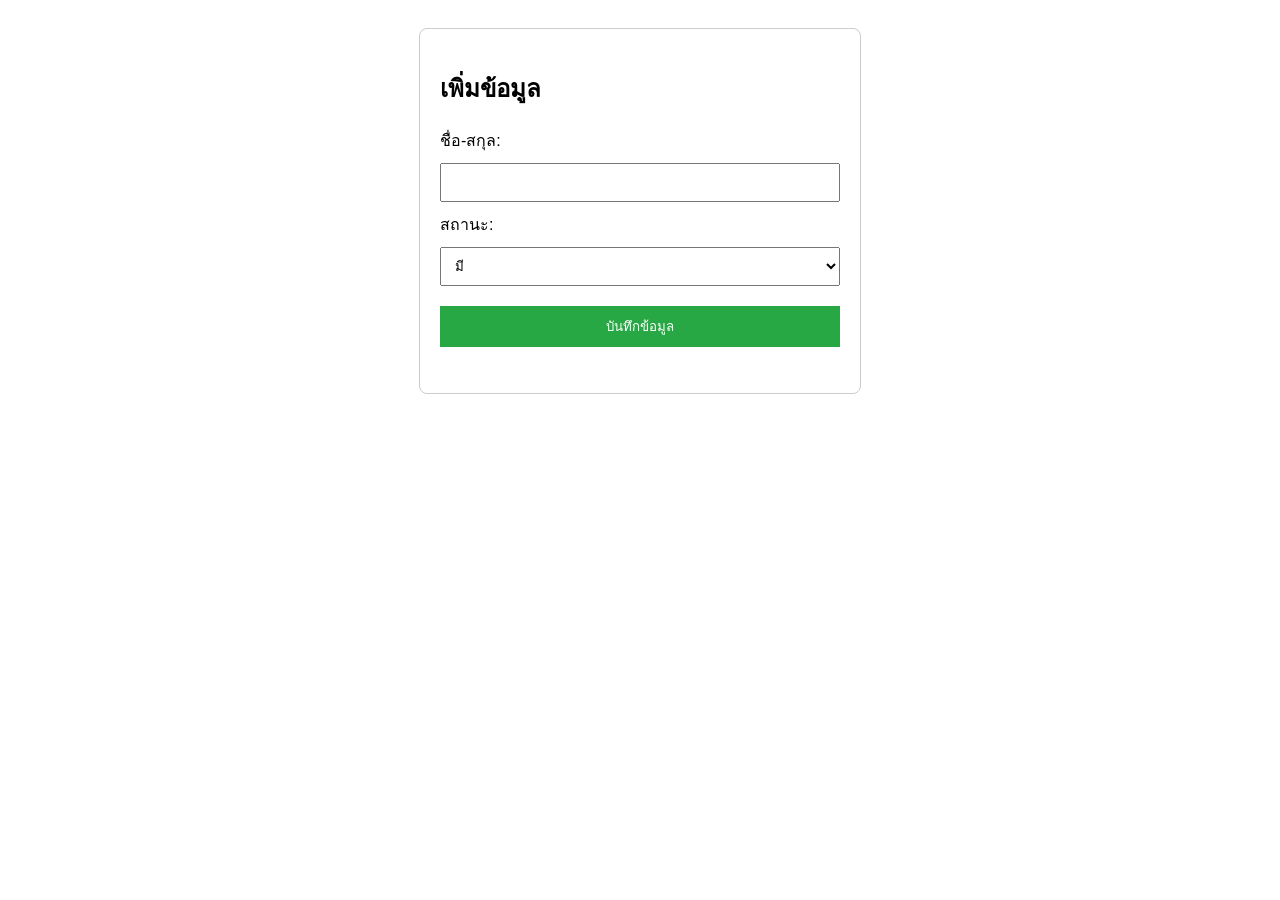
==== add_data.html @ 02d6832e "Add files via upload" ====
<!DOCTYPE html>
<html lang="th">
<head>
    <meta charset="UTF-8">
    <meta name="viewport" content="width=device-width, initial-scale=1.0">
    <title>เพิ่มข้อมูลสถานะ</title>
    <style>
        body { font-family: sans-serif; padding: 20px; }
        .container { max-width: 400px; margin: auto; padding: 20px; border: 1px solid #ccc; border-radius: 8px; }
        input, select, button { width: 100%; padding: 10px; margin: 10px 0; box-sizing: border-box; }
        button { background-color: #28a745; color: white; border: none; cursor: pointer; }
        button:hover { background-color: #218838; }
    </style>
</head>
<body>
    <div class="container">
        <h2>เพิ่มข้อมูล</h2>
        <form id="dataForm">
            <label for="name">ชื่อ-สกุล:</label>
            <input type="text" id="name" name="name" required>

            <label for="status">สถานะ:</label>
            <select id="status" name="status" required>
                <option value="มี">มี</option>
                <option value="ไม่มี">ไม่มี</option>
                <option value="อื่นๆ">อื่นๆ</option>
            </select>

            <button type="submit">บันทึกข้อมูล</button>
        </form>
        <p id="statusMessage"></p>
    </div>

    <script>
        // ใส่ URL ที่คุณส่งมาเรียบร้อยแล้ว
        const scriptURL = 'https://script.google.com/macros/s/AKfycbyGl_vu958vmtwJ9dHqUTMCScD6mvvxLUZOdqgaaH5EHqdt06iDJTCoNwrlImjSny9r/exec';

        const form = document.getElementById('dataForm');
        const statusMessage = document.getElementById('statusMessage');

        form.addEventListener('submit', e => {
            e.preventDefault();
            statusMessage.innerText = "กำลังบันทึกข้อมูล...";
            statusMessage.style.color = "black";
            
            const formData = new FormData(form);

            fetch(scriptURL, { method: 'POST', body: formData })
                .then(response => {
                    statusMessage.innerText = "บันทึกข้อมูลสำเร็จ!";
                    statusMessage.style.color = "green";
                    form.reset();
                })
                .catch(error => {
                    statusMessage.innerText = "เกิดข้อผิดพลาด!";
                    statusMessage.style.color = "red";
                    console.error('Error!', error.message);
                });
        });
    </script>
</body>
</html>
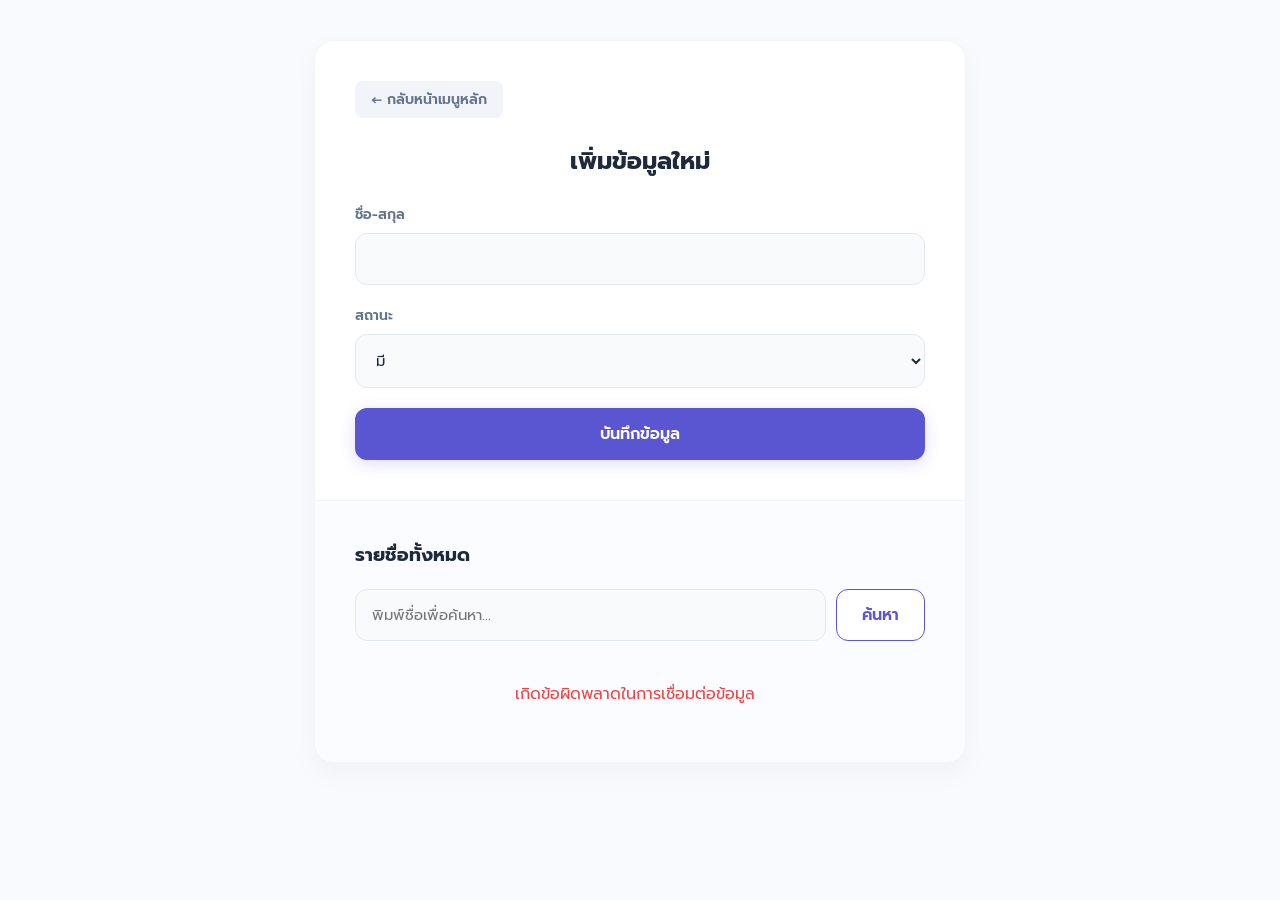
==== commit e75c8584: "Add files via upload" ====
--- a/add_data.html
+++ b/add_data.html
@@ -3,58 +3,348 @@
 <head>
     <meta charset="UTF-8">
     <meta name="viewport" content="width=device-width, initial-scale=1.0">
-    <title>เพิ่มข้อมูลสถานะ</title>
+    <title>จัดการข้อมูลสถานะ</title>
+    <link href="https://fonts.googleapis.com/css2?family=Prompt:wght@300;400;500;600;700&display=swap" rel="stylesheet">
     <style>
-        body { font-family: sans-serif; padding: 20px; }
-        .container { max-width: 400px; margin: auto; padding: 20px; border: 1px solid #ccc; border-radius: 8px; }
-        input, select, button { width: 100%; padding: 10px; margin: 10px 0; box-sizing: border-box; }
-        button { background-color: #28a745; color: white; border: none; cursor: pointer; }
-        button:hover { background-color: #218838; }
+        :root {
+            --primary: #5a55d1;
+            --primary-hover: #4a45b8;
+            --success: #10b981;
+            --error: #ef4444;
+            --bg-main: #f8fafd;
+            --text-dark: #1e293b;
+            --text-light: #64748b;
+        }
+        body { font-family: 'Prompt', sans-serif; background: var(--bg-main); margin: 0; padding: 40px 20px; color: var(--text-dark); }
+        
+        .container { 
+            max-width: 650px; margin: auto; background: white; border-radius: 20px; 
+            box-shadow: 0 10px 30px rgba(0,0,0,0.04); overflow: hidden; border: 1px solid #f1f5f9;
+        }
+        
+        /* ปุ่มกลับหน้าหลัก (มุมบนซ้าย) */
+        .back-btn {
+            display: inline-flex; align-items: center; gap: 6px;
+            text-decoration: none; color: var(--text-light); font-size: 14px; font-weight: 600;
+            margin-bottom: 25px; padding: 8px 16px; background-color: #f1f5f9; 
+            border-radius: 8px; transition: all 0.3s;
+        }
+        .back-btn:hover { background-color: var(--primary); color: white; }
+
+        /* ฟอร์ม */
+        .form-section { padding: 40px; border-bottom: 1px solid #f1f5f9; }
+        h2 { margin-top: 0; color: var(--text-dark); font-weight: 700; text-align: center; font-size: 24px; margin-bottom: 25px;}
+        label { font-size: 14px; font-weight: 600; color: var(--text-light); margin-bottom: 8px; display: block; }
+        
+        input, select { 
+            width: 100%; padding: 14px 16px; margin-bottom: 20px; box-sizing: border-box; 
+            border-radius: 12px; border: 1px solid #e2e8f0; font-family: 'Prompt', sans-serif;
+            background-color: #f8fafc; transition: all 0.3s; font-size: 15px; color: var(--text-dark);
+        }
+        input:focus, select:focus { outline: none; border-color: var(--primary); background: white; box-shadow: 0 0 0 4px rgba(90, 85, 209, 0.1); }
+        
+        button { 
+            width: 100%; padding: 14px; border-radius: 12px; border: none; font-family: 'Prompt', sans-serif;
+            font-weight: 600; font-size: 16px; cursor: pointer; transition: all 0.3s; 
+        }
+        #btnSubmit { background-color: var(--primary); color: white; box-shadow: 0 4px 15px rgba(90, 85, 209, 0.2); }
+        #btnSubmit:hover:not(:disabled) { background-color: var(--primary-hover); transform: translateY(-2px); }
+        #btnSubmit:disabled { opacity: 0.7; cursor: not-allowed; transform: none; }
+        #btnCancel { background-color: #f1f5f9; color: var(--text-light); margin-top: 10px; display: none; }
+        #btnCancel:hover { background-color: #e2e8f0; }
+
+        /* ส่วนแสดงผล */
+        .list-container { padding: 40px; background: #fafcff; }
+        .search-box { display: flex; gap: 10px; margin-bottom: 25px; }
+        .search-box input { margin-bottom: 0; }
+        #btnSearch { width: auto; padding: 0 25px; background-color: white; color: var(--primary); border: 1px solid var(--primary); box-shadow: none; }
+        #btnSearch:hover { background-color: var(--primary); color: white; }
+        
+        .list-section { max-height: 400px; overflow-y: auto; padding-right: 10px; }
+        .list-section::-webkit-scrollbar { width: 6px; }
+        .list-section::-webkit-scrollbar-thumb { background: #cbd5e1; border-radius: 10px; }
+        
+        .data-row { 
+            display: flex; justify-content: space-between; align-items: center; 
+            padding: 16px 20px; background: white; margin-bottom: 12px; 
+            border-radius: 12px; border: 1px solid #e2e8f0; transition: all 0.2s;
+        }
+        .data-row:hover { border-color: #cbd5e1; box-shadow: 0 4px 10px rgba(0,0,0,0.02); }
+        .data-info strong { font-size: 15px; color: var(--text-dark); display: block; margin-bottom: 6px; }
+        
+        .btn-edit { 
+            width: auto; padding: 8px 16px; background-color: #f1f5f9; color: var(--text-light); 
+            font-size: 13px; border-radius: 8px; font-weight: 500;
+        }
+        .btn-edit:hover { background-color: var(--primary); color: white; }
+        
+        .status-badge { display: inline-block; padding: 4px 12px; border-radius: 20px; font-size: 12px; font-weight: 600; }
+        .status-มี { background-color: #dcfce7; color: #166534; }
+        .status-ไม่มี { background-color: #fee2e2; color: #991b1b; }
+        .status-อื่นๆ { background-color: #f1f5f9; color: #475569; }
+
+        /* -------------------------------------- */
+        /* Modal Pop-up + แอนิเมชันวาดเส้น SVG ขั้นสูง */
+        /* -------------------------------------- */
+        .modal-overlay {
+            display: none; position: fixed; top: 0; left: 0; width: 100%; height: 100%;
+            background: rgba(15, 23, 42, 0.4); justify-content: center; align-items: center; z-index: 1000;
+            backdrop-filter: blur(4px);
+        }
+        
+        @keyframes popUpContainer {
+            from { transform: scale(0.9) translateY(15px); opacity: 0; }
+            to { transform: scale(1) translateY(0); opacity: 1; }
+        }
+
+        .modal-overlay.show { display: flex; animation: fadeIn 0.2s ease forwards; }
+        .modal-overlay.show .modal-content { animation: popUpContainer 0.4s cubic-bezier(0.175, 0.885, 0.32, 1.275) forwards; }
+
+        .modal-content {
+            background: white; padding: 45px 30px; border-radius: 20px; text-align: center;
+            width: 90%; max-width: 380px; box-shadow: 0 20px 40px rgba(0,0,0,0.15);
+        }
+        
+        .modal-title { font-size: 22px; font-weight: 700; color: var(--text-dark); margin: 0 0 10px 0; }
+        .modal-text { font-size: 15px; color: var(--text-light); margin: 0 0 35px 0; line-height: 1.5; }
+        .btn-modal-ok { 
+            background-color: var(--primary); color: white; width: auto; padding: 12px 45px; 
+            display: inline-block; transition: all 0.3s; 
+        }
+        .btn-modal-ok:hover { transform: translateY(-2px); box-shadow: 0 4px 10px rgba(90, 85, 209, 0.3); }
+
+        .modal-icon-wrapper { width: 85px; height: 85px; margin: 0 auto 25px auto; }
+        .svg-anim { width: 100%; height: 100%; display: block; }
+        
+        .svg-circle { 
+            stroke-width: 3.5; fill: none; stroke-linecap: round;
+            stroke-dasharray: 160; stroke-dashoffset: 160; 
+        }
+        .show .svg-circle { animation: drawLine 0.6s ease-out forwards; }
+        
+        .svg-inner-path { 
+            stroke-width: 4; fill: none; stroke-linecap: round; stroke-linejoin: round;
+            stroke-dasharray: 60; stroke-dashoffset: 60; 
+        }
+        .show .svg-inner-path { animation: drawLine 0.4s ease-out 0.4s forwards; }
+        
+        .svg-dot { opacity: 0; }
+        .show .svg-dot { animation: fadeInScale 0.3s cubic-bezier(0.175, 0.885, 0.32, 1.275) 0.6s forwards; }
+
+        @keyframes drawLine { 100% { stroke-dashoffset: 0; } }
+        @keyframes fadeInScale { 0% { opacity: 0; transform: scale(0); } 100% { opacity: 1; transform: scale(1); } }
+        @keyframes fadeIn { from { opacity: 0; } to { opacity: 1; } }
+
+        .stroke-success { stroke: var(--success); }
+        .stroke-warning { stroke: var(--primary); }
+        .fill-warning { fill: var(--primary); transform-origin: 26px 38px; }
+        .stroke-error { stroke: var(--error); }
     </style>
 </head>
 <body>
     <div class="container">
-        <h2>เพิ่มข้อมูล</h2>
-        <form id="dataForm">
-            <label for="name">ชื่อ-สกุล:</label>
-            <input type="text" id="name" name="name" required>
-
-            <label for="status">สถานะ:</label>
-            <select id="status" name="status" required>
-                <option value="มี">มี</option>
-                <option value="ไม่มี">ไม่มี</option>
-                <option value="อื่นๆ">อื่นๆ</option>
-            </select>
-
-            <button type="submit">บันทึกข้อมูล</button>
-        </form>
-        <p id="statusMessage"></p>
+        <div class="form-section">
+            <a href="index.html" class="back-btn">&larr; กลับหน้าเมนูหลัก</a>
+            
+            <h2 id="formTitle">เพิ่มข้อมูลใหม่</h2>
+            <form id="dataForm">
+                <input type="hidden" id="rowIndex" name="rowIndex">
+                
+                <label for="name">ชื่อ-สกุล</label>
+                <input type="text" id="name" name="name" required>
+
+                <label for="status">สถานะ</label>
+                <select id="status" name="status" required>
+                    <option value="มี">มี</option>
+                    <option value="ไม่มี">ไม่มี</option>
+                    <option value="อื่นๆ">อื่นๆ</option>
+                </select>
+
+                <button type="submit" id="btnSubmit">บันทึกข้อมูล</button>
+                <button type="button" id="btnCancel" onclick="cancelEdit()">ยกเลิกการแก้ไข</button>
+            </form>
+        </div>
+
+        <div class="list-container">
+            <h3 style="margin-top: 0; margin-bottom: 20px; color: var(--text-dark);">รายชื่อทั้งหมด</h3>
+            <div class="search-box">
+                <input type="text" id="searchInput" placeholder="พิมพ์ชื่อเพื่อค้นหา...">
+                <button id="btnSearch" onclick="loadData()">ค้นหา</button>
+            </div>
+            
+            <div class="list-section" id="dataList">
+                <p style="text-align: center; color: var(--text-light); padding: 20px 0;">กำลังโหลดข้อมูล...</p>
+            </div>
+        </div>
     </div>
 
+    <div id="dynamicModal" class="modal-overlay">
+        <div class="modal-content">
+            <div id="modalIconWrapper" class="modal-icon-wrapper"></div>
+            <h3 id="modalTitle" class="modal-title">...</h3>
+            <p id="modalDescription" class="modal-text">...</p>
+            <button class="btn-modal-ok" onclick="closeModal()">OK</button>
+        </div>
+    </div>
+
     <script>
-        // ใส่ URL ที่คุณส่งมาเรียบร้อยแล้ว
         const scriptURL = 'https://script.google.com/macros/s/AKfycbyGl_vu958vmtwJ9dHqUTMCScD6mvvxLUZOdqgaaH5EHqdt06iDJTCoNwrlImjSny9r/exec';
-
-        const form = document.getElementById('dataForm');
-        const statusMessage = document.getElementById('statusMessage');
-
-        form.addEventListener('submit', e => {
+        let allData = []; 
+
+        window.onload = loadData;
+
+        // คลังแสงไอคอน SVG แบบมีแอนิเมชันวาดเส้น
+        const svgIcons = {
+            success: `
+                <svg class="svg-anim" viewBox="0 0 52 52">
+                    <circle class="svg-circle stroke-success" cx="26" cy="26" r="24"/>
+                    <path class="svg-inner-path stroke-success" d="M14 27 l 7 7 l 16 -16"/>
+                </svg>
+            `,
+            warning: `
+                <svg class="svg-anim" viewBox="0 0 52 52">
+                    <circle class="svg-circle stroke-warning" cx="26" cy="26" r="24"/>
+                    <path class="svg-inner-path stroke-warning" d="M26 14 v 16"/>
+                    <circle class="svg-dot fill-warning" cx="26" cy="38" r="2.5"/>
+                </svg>
+            `,
+            error: `
+                <svg class="svg-anim" viewBox="0 0 52 52">
+                    <circle class="svg-circle stroke-error" cx="26" cy="26" r="24"/>
+                    <path class="svg-inner-path stroke-error" d="M16 16 l 20 20"/>
+                    <path class="svg-inner-path stroke-error" style="animation-delay: 0.5s;" d="M36 16 l -20 20"/>
+                </svg>
+            `
+        };
+
+        function showModal(type, title, description) {
+            const overlay = document.getElementById('dynamicModal');
+            
+            document.getElementById('modalTitle').innerText = title;
+            document.getElementById('modalDescription').innerText = description;
+            overlay.classList.remove('show');
+            
+            let iconType = type === 'duplicate' ? 'warning' : type;
+            document.getElementById('modalIconWrapper').innerHTML = svgIcons[iconType];
+
+            setTimeout(() => { overlay.classList.add('show'); }, 10);
+        }
+
+        function closeModal() {
+            const overlay = document.getElementById('dynamicModal');
+            overlay.style.animation = "fadeIn 0.2s ease reverse forwards";
+            overlay.querySelector('.modal-content').style.animation = "popUpContainer 0.2s ease reverse forwards";
+            
+            setTimeout(() => {
+                overlay.classList.remove('show');
+                overlay.style.animation = "";
+                overlay.querySelector('.modal-content').style.animation = "";
+            }, 200);
+        }
+
+        function loadData() {
+            const listDiv = document.getElementById('dataList');
+            const keyword = document.getElementById('searchInput').value.trim().toLowerCase();
+            
+            if (allData.length === 0 || keyword === "") {
+                listDiv.innerHTML = "<p style='text-align: center; color: var(--text-light); padding: 20px 0;'>กำลังโหลดข้อมูล...</p>";
+                fetch(scriptURL + "?action=getAll")
+                    .then(res => res.json())
+                    .then(data => {
+                        allData = data;
+                        displayData(allData, keyword);
+                    })
+                    .catch(err => {
+                        listDiv.innerHTML = "<p style='color:#ef4444; text-align: center;'>เกิดข้อผิดพลาดในการเชื่อมต่อข้อมูล</p>";
+                    });
+            } else {
+                displayData(allData, keyword);
+            }
+        }
+
+        function displayData(dataArray, keyword) {
+            const listDiv = document.getElementById('dataList');
+            listDiv.innerHTML = "";
+            const filteredData = dataArray.filter(item => item.name.toLowerCase().includes(keyword));
+
+            if(filteredData.length === 0) {
+                listDiv.innerHTML = "<p style='text-align: center; color: var(--text-light); padding: 20px 0;'>ไม่พบรายชื่อที่ค้นหา</p>";
+                return;
+            }
+
+            filteredData.forEach(item => {
+                const statusClass = item.status === 'มี' ? 'status-มี' : (item.status === 'ไม่มี' ? 'status-ไม่มี' : 'status-อื่นๆ');
+                listDiv.innerHTML += `
+                    <div class="data-row">
+                        <div class="data-info">
+                            <strong>${item.name}</strong>
+                            <span class="status-badge ${statusClass}">${item.status}</span>
+                        </div>
+                        <button class="btn-edit" onclick="setupEdit('${item.rowIndex}', '${item.name}', '${item.status}')">แก้ไข</button>
+                    </div>
+                `;
+            });
+        }
+
+        function setupEdit(rowIndex, name, status) {
+            document.getElementById('formTitle').innerText = "แก้ไขข้อมูล";
+            document.getElementById('rowIndex').value = rowIndex;
+            document.getElementById('name').value = name;
+            document.getElementById('status').value = status;
+            
+            let btn = document.getElementById('btnSubmit');
+            btn.innerText = "อัปเดตข้อมูล";
+            btn.style.backgroundColor = "#f59e0b"; 
+            
+            document.getElementById('btnCancel').style.display = "block"; 
+            window.scrollTo({ top: 0, behavior: 'smooth' });
+        }
+
+        function cancelEdit() {
+            document.getElementById('dataForm').reset();
+            document.getElementById('formTitle').innerText = "เพิ่มข้อมูลใหม่";
+            document.getElementById('rowIndex').value = "";
+            
+            let btn = document.getElementById('btnSubmit');
+            btn.innerText = "บันทึกข้อมูล";
+            btn.style.backgroundColor = "var(--primary)";
+            btn.disabled = false;
+            
+            document.getElementById('btnCancel').style.display = "none";
+        }
+
+        document.getElementById('dataForm').addEventListener('submit', e => {
             e.preventDefault();
-            statusMessage.innerText = "กำลังบันทึกข้อมูล...";
-            statusMessage.style.color = "black";
-            
-            const formData = new FormData(form);
+            const btnSubmit = document.getElementById('btnSubmit');
+            let isEditing = document.getElementById('rowIndex').value !== "";
+            const nameInput = document.getElementById('name').value.trim();
+            
+            if (!isEditing) {
+                const existingData = allData.find(item => item.name.trim().toLowerCase() === nameInput.toLowerCase());
+                if (existingData) {
+                    showModal('duplicate', 'ข้อมูลซ้ำ', `"${existingData.name}" มีข้อมูลในระบบเรียบร้อยแล้ว ไม่สามารถเพิ่มซ้ำได้ครับ`);
+                    return; 
+                }
+            }
+
+            const originalBtnText = btnSubmit.innerText;
+            btnSubmit.innerText = isEditing ? "กำลังอัปเดต..." : "กำลังบันทึก...";
+            btnSubmit.disabled = true;
+            
+            const formData = new FormData(document.getElementById('dataForm'));
+            formData.append('action', isEditing ? 'edit' : 'add');
 
             fetch(scriptURL, { method: 'POST', body: formData })
                 .then(response => {
-                    statusMessage.innerText = "บันทึกข้อมูลสำเร็จ!";
-                    statusMessage.style.color = "green";
-                    form.reset();
+                    showModal('success', 'สำเร็จ!', isEditing ? 'อัปเดตข้อมูลเรียบร้อยแล้ว' : 'บันทึกข้อมูลใหม่เรียบร้อยแล้ว');
+                    cancelEdit(); 
+                    allData = []; 
+                    loadData();   
                 })
                 .catch(error => {
-                    statusMessage.innerText = "เกิดข้อผิดพลาด!";
-                    statusMessage.style.color = "red";
-                    console.error('Error!', error.message);
+                    btnSubmit.innerText = originalBtnText;
+                    btnSubmit.disabled = false;
+                    showModal('error', 'ข้อผิดพลาด', 'เกิดข้อผิดพลาดในการเชื่อมต่อ กรุณาลองใหม่อีกครั้ง');
                 });
         });
     </script>
